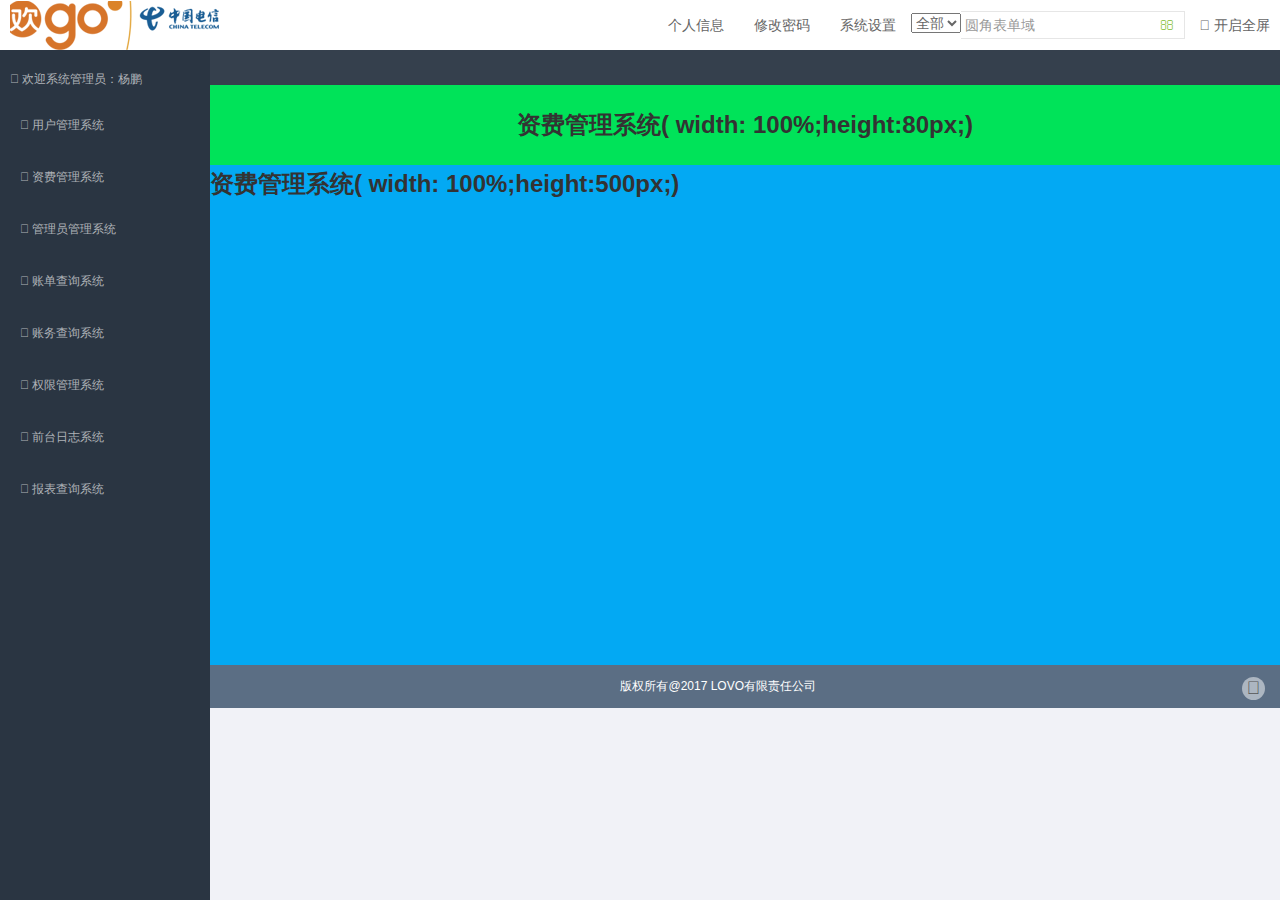
==== netctoss/src/main/webapp/static/html/index.html @ e295cb9e "更新static目录" ====
<!doctype html>
<html class="no-js">
<head>
    <meta charset="utf-8">
    <meta http-equiv="X-UA-Compatible" content="IE=edge">
    <title>电信后台计费管理系统</title>
    <meta name="keywords" content="index">
    <meta name="viewport" content="width=device-width, initial-scale=1, maximum-scale=1, user-scalable=no">
    <meta name="renderer" content="webkit">
    <meta http-equiv="Cache-Control" content="no-siteapp" />
    <link rel="stylesheet" href="../css/amazeui.min.css"/>
    <link rel="stylesheet" href="../css/admin.css">
    <!--引入自定义样式-->
    <link rel="stylesheet" href="../css/custom.css">
    <script src="../js/jquery.min.js"></script>
    <script src="../js/app.js"></script>

    <!--引入当前时间-->
    <script src="../js/custom/clock.js" type=text/javascript></script>
</head>
<!--[if lte IE 9]><p class="browsehappy">升级你的浏览器吧！ <a href="http://se.360.cn/" target="_blank">升级浏览器</a>以获得更好的体验！</p><![endif]-->
</head>

<body>
<header class="am-topbar admin-header">
    <div class="am-topbar-brand"><img src="../image/logo.png"></div>

    <div class="am-collapse am-topbar-collapse" id="topbar-collapse">
        <ul class="am-nav am-nav-pills am-topbar-nav admin-header-list">

            <li class="kuanjie">

                <a href="#">个人信息</a>
                <a href="#">修改密码</a>
                <a href="#">系统设置</a>
            </li>

            <li class="soso">

                <p>
                    <select data-am-selected="{btnWidth: 70, btnSize: 'sm', btnStyle: 'default'}">
                        <option value="b">全部</option>
                        <option value="o">产品</option>
                        <option value="o">会员</option>
                    </select>
                </p>

                <p class="ycfg"><input type="text" class="am-form-field am-input-sm" placeholder="圆角表单域" /></p>
                <p><button class="am-btn am-btn-xs am-btn-default am-xiao"><i class="am-icon-search"></i></button></p>
            </li>

            <li class="am-hide-sm-only" style="float: right;"><a href="javascript:;" id="admin-fullscreen"><span class="am-icon-arrows-alt"></span> <span class="admin-fullText">开启全屏</span></a></li>
        </ul>
    </div>
</header>

<div class="am-cf admin-main">

    <div class="nav-navicon admin-main admin-sidebar">
        <div class="sideMenu am-icon-dashboard" style="color:#aeb2b7; margin: 10px 0 0 0;"> 欢迎系统管理员：杨鹏</div>
        <div class="sideMenu">
            <h3 class="am-icon-flag"><em></em> <a href="#">用户管理系统</a></h3>
            <ul>
                <li>xxxx</li>
                <li>xxxx</li>
                <li>xxxx</li>
                <li>xxxx </li>
            </ul>
            <h3 class="am-icon-cart-plus"><em></em> <a href="#"> 资费管理系统</a></h3>
            <ul>
                <li>所有资费套餐</li>
                <li>自助资费套餐</li>
                <li>计时资费套餐</li>
                <li>包月资费套餐</li>
            </ul>
            <h3 class="am-icon-users"><em></em> <a href="#">管理员管理系统</a></h3>
            <ul>
                <li>xxxx </li>
                <li>xxxx</li>
                <li>xxxx</li>
                <li>xxxx</li>
                <li>xxxx</li>
            </ul>
            <h3 class="am-icon-volume-up"><em></em> <a href="#">账单查询系统</a></h3>
            <ul>
                <li>xxxx </li>
                <li>xxxx</li>
                <li>xxxx</li>
                <li>xxxx</li>
                <li>xxxx</li>
            </ul>
            <h3 class="am-icon-gears"><em></em> <a href="#">账务查询系统</a></h3>
            <ul>
                <li>xxxx </li>
                <li>xxxx</li>
                <li>xxxx</li>
                <li>xxxx</li>
                <li>xxxx</li>
            </ul>


            <h3 class="am-icon-gears"><em></em> <a href="#">权限管理系统</a></h3>
            <ul>
                <li>xxxx </li>
                <li>xxxx</li>
                <li>xxxx</li>
                <li>xxxx</li>
                <li>xxxx</li>
            </ul>

            <h3 class="am-icon-gears"><em></em> <a href="#">前台日志系统</a></h3>
            <ul>
                <li>xxxx </li>
                <li>xxxx</li>
                <li>xxxx</li>
                <li>xxxx</li>
                <li>xxxx</li>
            </ul>

            <h3 class="am-icon-gears"><em></em> <a href="#">报表查询系统</a></h3>
            <ul>
                <li>xxxx </li>
                <li>xxxx</li>
                <li>xxxx</li>
                <li>xxxx</li>
                <li>xxxx</li>
            </ul>
        </div>
        <!-- 左侧导航栏效果 -->
        <script type="text/javascript">
            jQuery(".sideMenu").slide({
                titCell:"h3", //鼠标触发对象
                targetCell:"ul", //与titCell一一对应，第n个titCell控制第n个targetCell的显示隐藏
                effect:"slideDown", //targetCell下拉效果
                delayTime:300 , //效果时间
                triggerTime:150, //鼠标延迟触发时间（默认150）
                defaultPlay:true,//默认是否执行效果（默认true）
                returnDefault:true //鼠标从.sideMen移走后返回默认状态（默认false）
            });
        </script>

    </div>

    <div class=" admin-content">
        <!--系统当前时间-->
        <div class="daohang">
            <p  id="clock" class="time"></p>
            <script type="text/javascript">
                var clock = new Clock();
                clock.display(document.getElementById("clock"));
            </script>
        </div>

        <div class="admin">

            <div class="admin-index-col">
                <h1>资费管理系统( width: 100%;height:80px;)</h1>

            </div>
            <div class="admin-context">
                <h1>资费管理系统( width: 100%;height:500px;)</h1>
            </div>

            <div class="foods">
                <ul>版权所有@2017 LOVO有限责任公司</ul>
                <dl><a href="" title="返回头部" class="am-icon-btn am-icon-arrow-up"></a></dl>
            </div>







        </div>

    </div>




</div>

<!--[if lt IE 9]>
<script src="http://libs.baidu.com/jquery/1.11.1/jquery.min.js"></script>
<script src="http://cdn.staticfile.org/modernizr/2.8.3/modernizr.js"></script>
<script src="../js/polyfill/rem.min.js"></script>
<script src="../js/polyfill/respond.min.js"></script>
<script src="../js/amazeui.legacy.js"></script>
<![endif]-->

<!--[if (gte IE 9)|!(IE)]><!-->
<script src="../js/amazeui.min.js"></script>
<!--<![endif]-->


</body>
</html>
---- netctoss/src/main/webapp/static/css/admin.css ----
.admin-icon-yellow{color: #ffbe40}
.admin-header{font-size: 1.4rem;margin-bottom: 0;width: 100%; background-color: #fff;}
.admin-header-list a:hover :after{content: none}
.admin-header-list{  float: right;}
.admin-main{background: #2a3542}
.admin-menu{position: fixed;bottom: 30px;right: 20px}
.admin-sidebar{width: 210px;min-height: 100%;padding: 10px;font-size: 1.2rem;  left: 0; top: 50px;}
.admin-sidebar-list{margin-bottom: 0}
.admin-sidebar-list li a{color: #fff;padding-left: 24px}
.admin-sidebar-list li:first-child{border-top: none}
.admin-sidebar-sub{margin-top: 0;margin-bottom: 0;box-shadow: 0 16px 8px -15px #e2e2e2 inset;background: #ececec;font-size: 12px }
.admin-sidebar-sub li:first-child{border-top: 1px solid #dedede}
.admin-sidebar-panel{margin: 10px}
.admin-content{width: auto;background-color: #f1f2f7}
.admin-content-list{border: 1px solid #e9ecf1;margin-top: 0}
.admin-content-list li{border: 1px solid #e9ecf1;border-width: 0 1px;margin-left: -1px}
.admin-content-list li:first-child{border-left: none}
.admin-content-list li:last-child{border-right: none}
.admin-content-table a{color: #535353}
.admin-content-file{margin-bottom: 0;color: #666}
.admin-content-file p{margin: 0 0 5px 0;font-size: 1.4rem}
.admin-content-file li{padding: 10px 0}
.admin-content-file li:first-child{border-top: none}
.admin-content-file li:last-child{border-bottom: none}
.admin-content-file li .am-progress{margin-bottom: 4px}
.admin-content-file li .am-progress-bar{line-height: 14px}
.admin-content-task{margin-bottom: 0}
.admin-content-task li{padding: 5px 0;border-color: #eee}
.admin-content-task li:first-child{border-top: none}
.admin-content-task li:last-child{border-bottom: none}
.admin-task-meta{font-size: 1.2rem;color: #999}
.admin-task-bd{font-size: 1.4rem;margin-bottom: 5px}
.admin-content-comment{margin-bottom: 0}
.admin-content-comment .am-comment-bd{font-size: 1.4rem}
.admin-content-pagination{margin-bottom: 0}
.admin-content-pagination li a{padding: 4px 8px}

@media only screen and (min-width: 641px){.admin-sidebar{display: block;position: fixed}
.admin-offcanvas-bar{position: static;width: auto;background: none;-webkit-transform: translate3d(0, 0, 0);-ms-transform: translate3d(0, 0, 0);transform: translate3d(0, 0, 0)}
.admin-offcanvas-bar:after{content: none}
}

@media only screen and (max-width: 640px){.admin-sidebar{width: inherit}
.admin-offcanvas-bar{background: #f3f3f3}
.admin-offcanvas-bar:after{background: #BABABA}
.admin-sidebar-list a:hover, .admin-sidebar-list a:active{-webkit-transition: background-color .3s ease;-moz-transition: background-color .3s ease;-ms-transition: background-color .3s ease;-o-transition: background-color .3s ease;transition: background-color .3s ease;background: #E4E4E4}
.admin-content-list li{padding: 10px;border-width: 1px 0;margin-top: -1px}
.admin-content-list li:first-child{border-top: none}
.admin-content-list li:last-child{border-bottom: none}
.admin-form-text{text-align: left !important}
}
/*
* user.html css
*/
.user-info{margin-bottom: 15px}
.user-info .am-progress{margin-bottom: 4px}
.user-info p{margin: 5px}
.user-info-order{font-size: 1.4rem}
/*
* errorLog.html css
*/

.error-log .am-pre-scrollable{max-height: 40rem}
/*
* table.html css
*/

.table-main{font-size: 1.4rem;padding: .5rem}
.table-main button{background: #fff}
.table-check{width: 30px}
.table-id{width: 50px}

@media only screen and (max-width: 640px){.table-select{margin-top: 10px;margin-left: 5px}
}
/*
gallery.html css
*/

.gallery-list li{padding: 10px}
.gallery-list a{color: #666}
.gallery-list a:hover{color: #3bb4f2}
.gallery-title{margin-top: 6px;font-size: 1.4rem}
.gallery-desc{font-size: 1.2rem;margin-top: 4px}
/*
 404.html css
*/

.page-404{background: #fff;border: none;width: 200px;margin: 0 auto}
.sideMenu{padding: 0px;margin: 0px }
.sideMenu h3{height: 32px;line-height: 32px;color: #aeb2b7;cursor: pointer;padding: 0 0 0 10px;margin: 20px 0 0 0;border-top-left-radius: 3px;border-top-right-radius: 3px;font-weight: 400;width: 100% }
.sideMenu h3 em{float: right;display: block;width: 40px;height: 32px;background: url(../i/icoAdd.png) 16px 12px no-repeat;cursor: pointer}
.sideMenu h3.on em{background-position: 16px -57px}
.sideMenu h3.on{color: #ff6c60;background: #35404d}
.sideMenu h3 a{color: #aeb2b7 }
.sideMenu ul{line-height: 24px;color: #999;display: none;/* 默认都隐藏 */ ;background: #35404d;border-bottom-right-radius: 3px;border-bottom-left-radius: 3px;padding: 0px 0 10px 0;margin: 0px }
.sideMenu li{text-indent: 25px;width: 100%}
.sideMenu li{text-indent: 25px;width: 100%}
.sideMenu li a{color: #aeb2b7}
.sideMenu li a:hover{color: #f8675e}
.admin-index{width: 100%;height: 100px;margin-top: 8px}
.admin-index dl{width: 23%;margin: 10px 1%;background-color: #fff;float: left;border-radius: 5px;overflow: hidden}
.admin-index dt{width: 40%;float: left;line-height: 100px;font-size: 45px;text-align: center;color: #FFF}
.admin-index dd{width: 60%;text-align: center;font-size: 45px;line-height: 45px;float: right;margin-top: 15px;color: #c6cad6}
.admin-index .f12{font-size: 14px;line-height: 16px;margin-top: 5px}
.admin-index .qs{background-color: #6ccac9}
.admin-index .cs{background-color: #ff6c60}
.admin-index .hs{background-color: #f8d347}
.admin-index .ls{background-color: #57c8f2}
.admin-biaoge{width: 60%;float: left;font-size: 14px;margin: 0 0 0 1%}
.admin-biaoge .xinxitj{font-size: 16px;line-height: 35px;border-bottom: solid 1px #c9cdd7;margin-bottom: 10px}
.admin-biaoge .am-table>thead>tr>th{text-align: center}
.admin-biaoge .am-table{background-color: #FFF;padding: 3px;border-radius: 3px;text-align: center}
.admin-biaogelist{background-color: #f1f2f7;position:fixed;right:0;bottom:0;top:85px;left:210px; overflow-y:auto; overflow-x: hidden; }






.shuju{float: right;width: 37%;margin: 5px 1% 0 0}
.shujuone{width: 100%;border-radius: 3px;background-color: #42cac0;height: 228px;overflow: hidden;color: #fff}
.shujuone a{color: #fff}
.shujuone dl{padding: 25px 0 0 35px;line-height: 33px;color: #fff}
.shujuone dt{font-weight: 400}
.shujuone ul{background: #39b7ac;height: 85px}
.shujuone h2{font-size: 50px;line-height: 85px;padding: 0px;margin: 0px;float: left}
.shujuone li{float: left;line-height: 16px;list-style-type: none;margin-left: 5px;font-size: 16px;font-weight: bold;margin-top: 47px}
.shujutow{width: 100%;border-radius: 3px;background-color: #a6d669;height: 228px;overflow: hidden;color: #fff;margin-top: 15px}
.shujuone a{color: #fff}
.shujutow dl{padding: 25px 0 0 35px;line-height: 33px;color: #fff}
.shujutow dt{font-weight: 400}
.shujutow ul{background: #99c262;height: 85px}
.shujutow h2{font-size: 50px;line-height: 85px;padding: 0px;margin: 0px;float: left}
.shujutow li{float: left;line-height: 16px;list-style-type: none;margin-left: 5px;font-size: 16px;font-weight: bold;margin-top: 47px}
.gongzuo{float: left;line-height: 16px;list-style-type: none;margin-left: 5px;font-size: 16px;font-weight: bold;margin-top: 47px}
.slideTxtBox{width: 100%;background-color: #fff;border-radius: 3px;margin-top: 15px}
.slideTxtBox .hd{height: 30px;line-height: 30px;position: relative;width: 100%}
.slideTxtBox .hd ul{float: left;position: absolute;height: 32px}
.slideTxtBox .hd ul li{float: left;padding: 0px;margin: 0px;width: 100px;cursor: pointer;list-style-type: none;margin: 8px 0 0 -17px}
.slideTxtBox .hd ul li.on{height: 30px;color: #ee5950}
.slideTxtBox .bd ul{padding: 11px 0 0 0;zoom: 1;font-size: 14px}
.slideTxtBox .bd ul .am-table>tbody>tr>td{border-top: 1px solid #eeeff1}
.foods{width: 100%;background-color: #5b6e84;height: 43px;float: left;text-align: center;font-size: 12px;line-height: 43px;color: #fff; overflow: hidden;}
.foods ul{width: 95%;float: left;padding: 0px;margin: 0px}
.foods dl{width: 5%;float: right;padding: 0px;margin: 0px}
.foods dl .am-icon-btn{-webkit-box-sizing: border-box;box-sizing: border-box;display: inline-block;width: 23px;height: 23px;font-size: 18px;line-height: 23px;border-radius: 50%;background-color: #acb6c1;color: #555;text-align: center;margin-top: 12px}
.listbiaoti{width:98%;margin:15px auto 0  auto; padding-bottom:10px;height: 45px;overflow: hidden;clear: both;border-bottom: solid 1px #eff2f7; background-color: #fff; border-top-left-radius: 4px; border-top-right-radius: 4px;}
.listbiaoti ul{margin-top: 10px;float: left;font-size: 16px; font-weight:bold;color: #8c8989;padding-left: 1em}
.listbiaoti dl{float: left;margin: 9px 18px 0 15px; font-size: 12px; line-height: 26px; color: #7b7b7b;}

.listbiaoti dl .am-btn{padding: .3em 1em}
.admin-biaogelist .am-btn-default{background-color: #fff;border-color: #e6e6e6 }
.admin-biaogelist .am-btn-default:hover{background-color: #e6e6e6 }
.admin-biaogelist .am-btn{padding: .3em 1em}
.admin-biaogelist .am-u-sm-12{padding: .3em 0.9em; font-size: 14px;}
.am-table .am-input-sm{text-align: center;font-size: 12px !important; padding: 0px !important;}
.admin-biaogelist .am-input-zm{padding: 3px !important;text-align: center;font-size: 12px !important;text-align: left; width: 100px; background-color: #fff; list-style-type: none; }
.admin-biaogelist .am-input-xm{padding: 3px !important;text-align: center;font-size: 12px !important;text-align: left; width: 100px; background-color: #fff; list-style-type: none; margin-top: 3px;}



.admin-biaogelist .am-btn-sm{height: 24px;font-size: 12px}
.admin-biaogelist .am-btn-toolbar .am-selected-list li{padding: 2px 8px}
.admin-biaogelist .am-btn-toolbar .am-selected-list{font-size: 12px !important}
.admin-biaogelist .am-btn-toolbars {background-color: #fff; width: 98%; margin: 0 auto; padding-top: 5px;}

.admin-biaogelist .am-g {background-color: #fff; width: 98%; margin: 0 auto 15px  auto;border-bottom-left-radius: 4px; border-bottom-right-radius: 4px; padding:15px .9em 0px 1em; font-size: 14px;}
.admin-biaogelist .am-tabs {background-color: #fff; width: 98%; margin: 0 auto 15px  auto;border-bottom-left-radius: 4px; border-bottom-right-radius: 4px; padding:15px 1em; font-size: 14px;}

.admin-biaogelist .am-selected-list .am-icon-check{top: 2px}

.admin-biaogelist .am-table{ margin-bottom: 0.8rem;}


.admin-biaogelist .am-pagination{margin: 0;}
.am-pagination>li>a,.am-pagination>li>span {  padding: 0.2em .7em;}


.admin-biaogelist .am-btn-group{z-index: 999}
.admin-fbneirong{width: 98%;font-size: 14px;margin: 1% auto;background-color: #fff;border-radius: 3px; min-height: 600px;}

.fbneirong{width: 98%;margin: 0 auto 15px auto;border-bottom-left-radius: 4px; border-bottom-right-radius: 4px; padding: 20px; font-size: 14px; background-color: #fff; min-height: 700px;}

.fbneirong .am-form-group{margin: 2px auto;width: 100%;}


.fbneirong .zuo{width: 10%;text-align: right;margin-right: 1%;float: left;line-height: 33px;margin-bottom: 10px}
.fbneirong .you{width: 70%;float: left;margin-bottom: 10px}
.fbneirong .you .am-input-sm{font-size: 1.2rem!important}
.fbneirong .you .am-btn-success,.fbneirong .you .am-btn-secondary{font-size: 1.4rem!important; padding: .65rem 1rem;}


.xitong{width: 90%;margin: 0 auto}
.xitong .zuo{width: 10%;margin-right: 1%;float: left;line-height: 33px;margin-bottom: 10px}
.xitong .you{width: 89%;float:left;margin-bottom: 10px}
.xitong .you .am-input-sm{font-size: 1.2rem!important}
.xitong .am-form-group{margin: 2px auto; clear: both;}



.tjlanmu{ width: 90%; margin: 0 auto; font-size: 14px;}
.tjlanmu .zuo{width: 19%;text-align: right;margin-right: 1%;float: left;line-height: 33px;margin-bottom: 10px}
.tjlanmu .you{width: 80%;float: right;margin-bottom: 10px}
.tjlanmu .you .am-input-sm{font-size: 1.2rem!important}
.tjlanmu .am-form-group{margin: 2px auto}

.admin-content .am-popup{ max-height:480px; border-radius: 4px; overflow: hidden;}


.am-kg{ margin:0}
.am-kg ul{ margin:0; width: 100%; padding: 0px 0px 0px 15px; margin: 0px;}
.am-kg ul li{ float: left; margin-right: 8px; list-style-type: none;}

.am-kg .tubiao{ float: right; position: relative; right: 19px; margin-top: 1px; color: #DDE1E4; width: 15px; overflow: hidden;}

.am-kg .am-form-field{ border: solid 1px #e6e6e6;}

.am-kg .am-form-field:hover{ border: solid 1px #8eb95e;}
.am-kg .am-form-field:focus{ border: solid 1px #8eb95e;}


.daohang{position:fixed;right:0;bottom:0;top:50px;left:210px; overflow:auto;width: 100%; height: 35px; background-color: #35404d;}

.daohang ul{ padding: 0px; margin: 2px 0 0 5px;list-style-type: none; }
.daohang li{ float: left; margin-right: 5px;}




.daohang .am-btn-xs{ padding: 0px 3px 0px 6px; line-height: 22px; overflow: hidden; font-size: 12px; margin: 0px;}
.daohang .am-close{ height: 14px; overflow: hidden; line-height: 14px; opacity: 0.3; color: #aaaaaa;}
.daohang .am-close:hover{ opacity: 1;}

.daohang .am-btn-default{ color:#a2abb6;background-color:#415164;border-color:#415164 }
.daohang .am-btn-default a{ color: #fff; }
.daohang .am-btn-default:hover,.daohang .am-btn-default:focus,.daohang .am-btn-default:active,.daohang .am-btn-default .am-active, .daohang .am-active .daohang .am-btn-default .am-dropdown-toggle{color:#fff;background-color:#ff6c60;border-color:#ff6c60;}

/*.panel{background:#fff;}
form .form-group:last-child{padding-bottom:0;}
.passcode{position:absolute;right:0;top:0;height:32px;margin:1px;border-left:solid 1px #ddd;text-align:center;line-height:32px;border-radius:0 4px 4px 0;}


.lefter{position:relative;float:left;width:180px;margin-right:-180px;background:#e6f2fb;text-align:center;}
.righter{float:right;width:100%;}
.mainer{margin-left:180px;}*/



/*.admin-navbar{border-bottom:solid 5px #09c;padding:0 15px;}
.admin-nav li{display:inline-block;}
.admin-nav ul{display:none;}
.admin-nav ul li{float:none;display:block;}
.admin-nav ul ul li{list-style:circle;margin-left:15px;}
.admin-nav .active a{background:#09c;color:#fff;border-radius:4px 4px 0 0;}
.admin-nav .active ul{display:block;position:fixed;left:0;width:180px;margin-top:41px;}
.admin-nav .active ul a{background:transparent;color:#333;border-radius:0;}
.admin-nav .active .active a{background:#e6f2fb;border-top:solid 1px #b5cfd9;border-bottom:solid 1px #b5cfd9;}*/

/*.admin-bread{background:#f2f9fd;border-left:solid 1px #b5cfd9;border-bottom:solid 1px #b5cfd9;line-height:20px;}
.admin-bread .bread{margin-bottom:0;}
.admin-bread span{float:right;font-size:12px;color:#666;line-height:36px;}*/

.admin{position:fixed;right:0;bottom:0;top:85px;left:210px; overflow-y:auto; overflow-x:hidden; background-color: #f1f2f7;}

/*.alert{margin-bottom:20px;}
.admin-panel td{line-height:24px;}
.admin-panel td .button{line-height:16px;}
.admin-panel .pagination .active{background:#fff;}*/
.tognzhi{ margin-top: 12px;}
.tognzhi .am-btn-xs{ padding: 6px 0 6px 12px;}
.tognzhi .am-btn-xs span{ font-size: 9px; font-weight: 100; padding:2px 5px;position: relative;
  top: -10px;
  right: -5px; }
.tognzhi .am-dropdown-content{ border-radius: 4px;box-shadow: 0px 2px 9px rgba(0, 0, 0, 0.5);border: none; padding: 0px 0 9px 0;}

.tognzhi .am-dropdown-content span{font-size: 9px; font-weight: 100; padding:1px 4px; margin-left: 7px;}
.tognzhi .am-dropdown-content:after{border-bottom-color:#a1d166;bottom:-1px}

.tognzhi .am-dropdown-header{ background: url(../i/l_07.png) left top repeat-x; border-top-left-radius: 4px; border-top-right-radius: 4px; color: #fff; font-size: 16px;padding: 6px 10px; margin-bottom: 9px;}

.kuanjie{}
.kuanjie a{ float: left; margin-left: 10px;}
.soso{ margin-top: 11px !important;}
.soso .am-selected{ padding: 0px;}
.soso p{ float: left; margin: 0px; padding: 0px;}


.soso .am-btn-default{background-color: #fff;border-color: #e6e6e6 }
.soso .am-btn-default:hover{background-color: #e6e6e6 }
.soso .am-btn{padding: .3em 1em}

.soso .am-selected-status{ width: 95%;}
.soso .am-selected-content{ padding: 6px 0;}
.soso .am-selected-list li{ padding: 4px 10px;}




.soso .am-btn-sm{height: 28px;font-size: 12px}
.soso .am-selected-list{font-size: 12px !important; padding:0 3px;}
.soso .am-btn-toolbar .am-selected-list li {padding: 0 4px}

.soso .am-input-sm{padding: 0 4px; height: 28px; line-height: 28px; border: solid 1px #e6e6e6;border-left: none; border-right: none; overflow: hidden}
.soso .am-xiao{ padding: 0px 10px; height: 28px; font-size: 14px; color: #7dbc2e; border-left: none;}
.ycfg{ height: 28px; overflow: hidden !important;}
---- netctoss/src/main/webapp/static/css/custom.css ----
.admin-index-col{
    width: 100%;
    height:80px;
    background-color: #00e359;
    text-align: center;
    line-height: 80px;
}
.admin-context{
    width: 100%;
    background-color: #03a9f3;
    height:500px;/*����500px,���ڸ����������*/
}
.time{
    color: white;
    font-size: 16px;
    margin-top: 5px;
    margin-left: 50px;
}
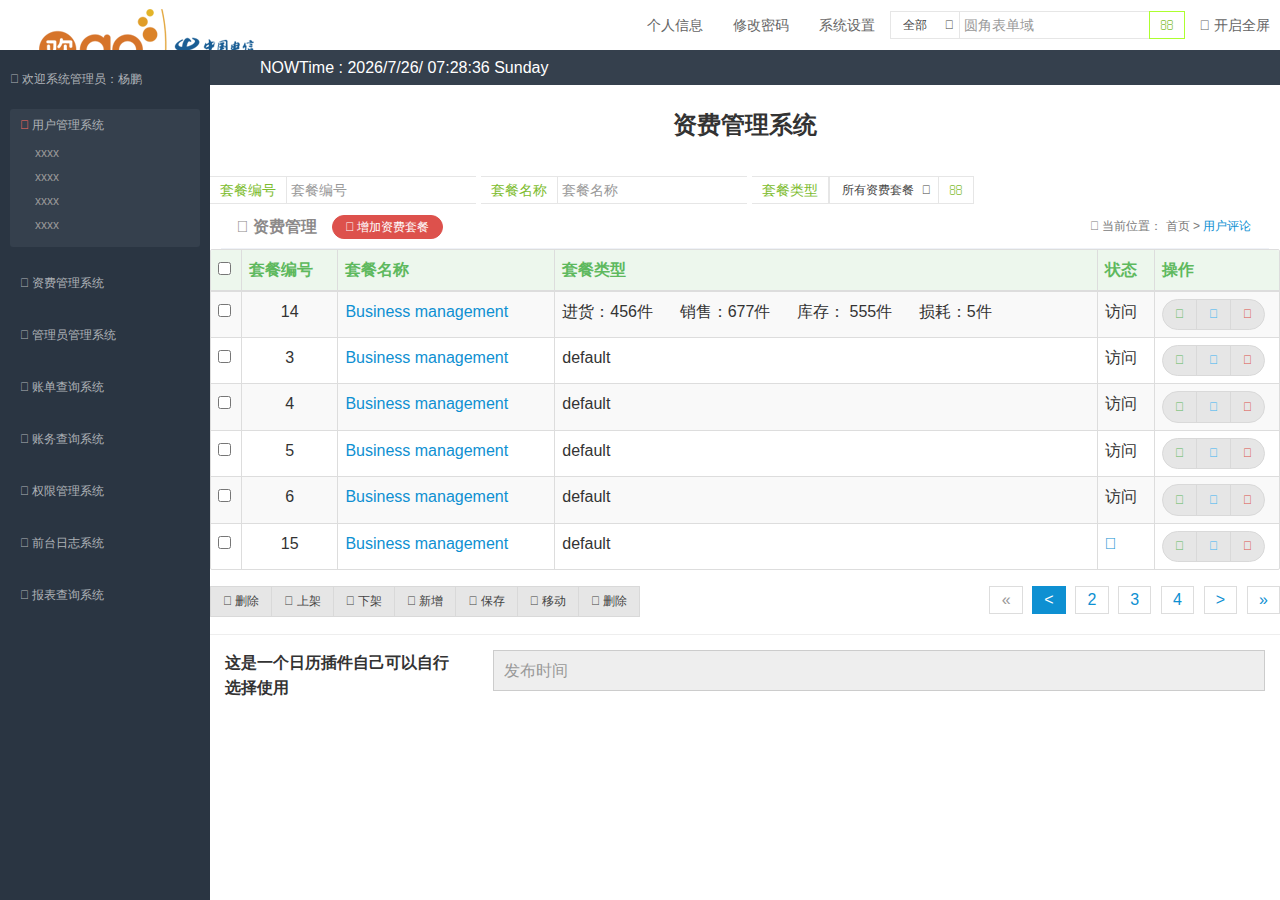
==== commit 16084416: "增加js文件和页面文件" ====
--- a/netctoss/src/main/webapp/static/html/index.html
+++ b/netctoss/src/main/webapp/static/html/index.html
@@ -23,13 +23,11 @@
 
 <body>
 <header class="am-topbar admin-header">
-    <div class="am-topbar-brand"><img src="../image/logo.png"></div>
+    <div class="am-topbar-brand"><img src="../img/logo.png"></div>
 
     <div class="am-collapse am-topbar-collapse" id="topbar-collapse">
         <ul class="am-nav am-nav-pills am-topbar-nav admin-header-list">
-
             <li class="kuanjie">
-
                 <a href="#">个人信息</a>
                 <a href="#">修改密码</a>
                 <a href="#">系统设置</a>
@@ -46,7 +44,7 @@
                 </p>
 
                 <p class="ycfg"><input type="text" class="am-form-field am-input-sm" placeholder="圆角表单域" /></p>
-                <p><button class="am-btn am-btn-xs am-btn-default am-xiao"><i class="am-icon-search"></i></button></p>
+                <p><button class="am-btn am-btn-xs am-btn-default am-xiao" style="border: greenyellow solid 1px"><i class="am-icon-search"></i></button></p>
             </li>
 
             <li class="am-hide-sm-only" style="float: right;"><a href="javascript:;" id="admin-fullscreen"><span class="am-icon-arrows-alt"></span> <span class="admin-fullText">开启全屏</span></a></li>
@@ -55,7 +53,6 @@
 </header>
 
 <div class="am-cf admin-main">
-
     <div class="nav-navicon admin-main admin-sidebar">
         <div class="sideMenu am-icon-dashboard" style="color:#aeb2b7; margin: 10px 0 0 0;"> 欢迎系统管理员：杨鹏</div>
         <div class="sideMenu">
@@ -66,7 +63,7 @@
                 <li>xxxx</li>
                 <li>xxxx </li>
             </ul>
-            <h3 class="am-icon-cart-plus"><em></em> <a href="#"> 资费管理系统</a></h3>
+            <h3 class="am-icon-cart-plus"><em></em> <a onclick="javascript:showuser();return false;"  href="#" target="myiframe"> 资费管理系统</a></h3>
             <ul>
                 <li>所有资费套餐</li>
                 <li>自助资费套餐</li>
@@ -152,26 +149,14 @@
         </div>
 
         <div class="admin">
+            <iframe id="iframe1" class="iframe1" src="costmag.html" frameborder="0" name="myiframe">
+            </iframe>
 
-            <div class="admin-index-col">
-                <h1>资费管理系统( width: 100%;height:80px;)</h1>
-
-            </div>
-            <div class="admin-context">
-                <h1>资费管理系统( width: 100%;height:500px;)</h1>
-            </div>
 
             <div class="foods">
                 <ul>版权所有@2017 LOVO有限责任公司</ul>
                 <dl><a href="" title="返回头部" class="am-icon-btn am-icon-arrow-up"></a></dl>
             </div>
-
-
-
-
-
-
-
         </div>
 
     </div>
@@ -192,7 +177,13 @@
 <!--[if (gte IE 9)|!(IE)]><!-->
 <script src="../js/amazeui.min.js"></script>
 <!--<![endif]-->
+<script>
+    //给下拉导航菜单绑定监听事件
+    function showuser(){
+        $("#iframe1").attr("src","cost.html");
+    }
 
+</script>
 
 </body>
 </html>--- a/netctoss/src/main/webapp/static/css/custom.css
+++ b/netctoss/src/main/webapp/static/css/custom.css
@@ -15,4 +15,12 @@
     font-size: 16px;
     margin-top: 5px;
     margin-left: 50px;
+}
+
+.iframe1{
+    width: 100%;
+    height: 1000px;
+    background-color:wheat;
+    left: 100px;
+    top: 80px;
 }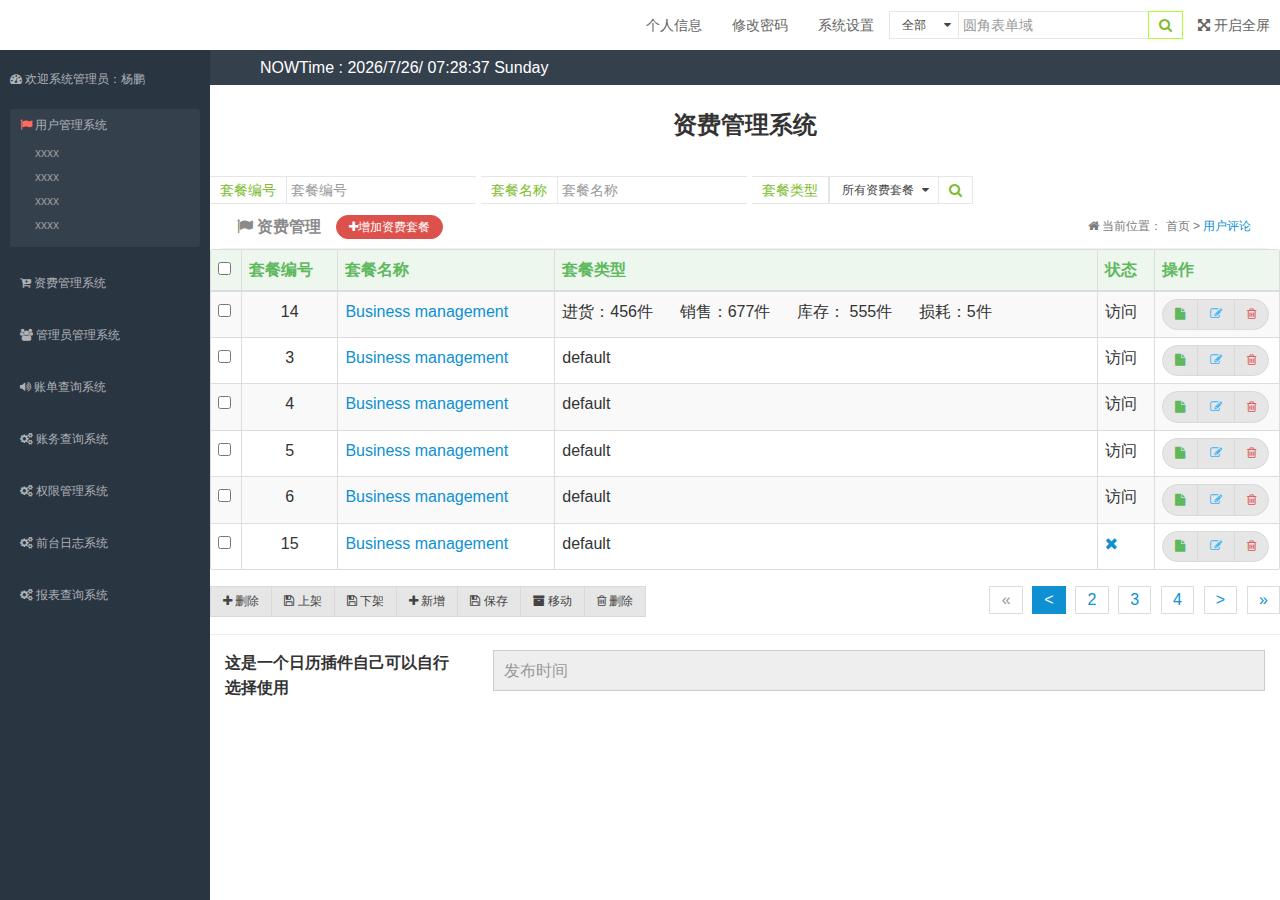
==== commit 4e79cc53: "更新" ====
--- a/netctoss/src/main/webapp/static/html/index.html
+++ b/netctoss/src/main/webapp/static/html/index.html
@@ -23,8 +23,6 @@
 
 <body>
 <header class="am-topbar admin-header">
-    <div class="am-topbar-brand"><img src="../img/logo.png"></div>
-
     <div class="am-collapse am-topbar-collapse" id="topbar-collapse">
         <ul class="am-nav am-nav-pills am-topbar-nav admin-header-list">
             <li class="kuanjie">
@@ -180,7 +178,7 @@
 <script>
     //给下拉导航菜单绑定监听事件
     function showuser(){
-        $("#iframe1").attr("src","cost.html");
+        $("#iframe1").attr("src","costmag.html");
     }
 
 </script>
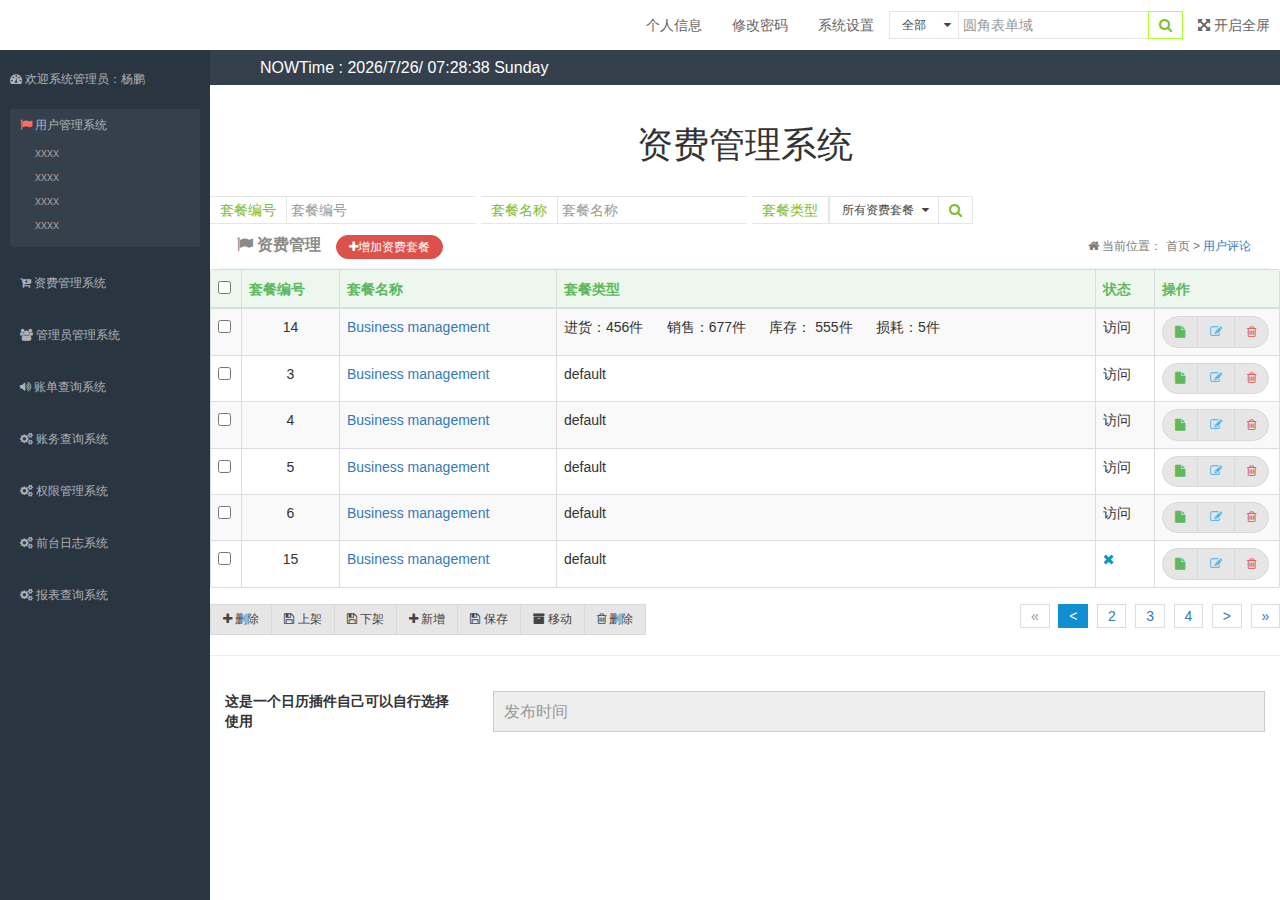
==== commit d0ae6d54: "主页面修改" ====
--- a/netctoss/src/main/webapp/static/html/index.html
+++ b/netctoss/src/main/webapp/static/html/index.html
@@ -78,11 +78,7 @@
             </ul>
             <h3 class="am-icon-volume-up"><em></em> <a href="#">账单查询系统</a></h3>
             <ul>
-                <li>xxxx </li>
-                <li>xxxx</li>
-                <li>xxxx</li>
-                <li>xxxx</li>
-                <li>xxxx</li>
+                <li ><a href="javaScript:showbill()">账单查询</a></li>
             </ul>
             <h3 class="am-icon-gears"><em></em> <a href="#">账务查询系统</a></h3>
             <ul>
@@ -130,7 +126,7 @@
                 delayTime:300 , //效果时间
                 triggerTime:150, //鼠标延迟触发时间（默认150）
                 defaultPlay:true,//默认是否执行效果（默认true）
-                returnDefault:true //鼠标从.sideMen移走后返回默认状态（默认false）
+                returnDefault:false //鼠标从.sideMen移走后返回默认状态（默认false）
             });
         </script>
 
@@ -180,7 +176,11 @@
     function showuser(){
         $("#iframe1").attr("src","costmag.html");
     }
-
+    
+    //跳转IFrame到账单页面
+    function showbill(){
+		$("#iframe1").attr("src","../../jsp/bill/billmain.jsp");
+	};
 </script>
 
 </body>
